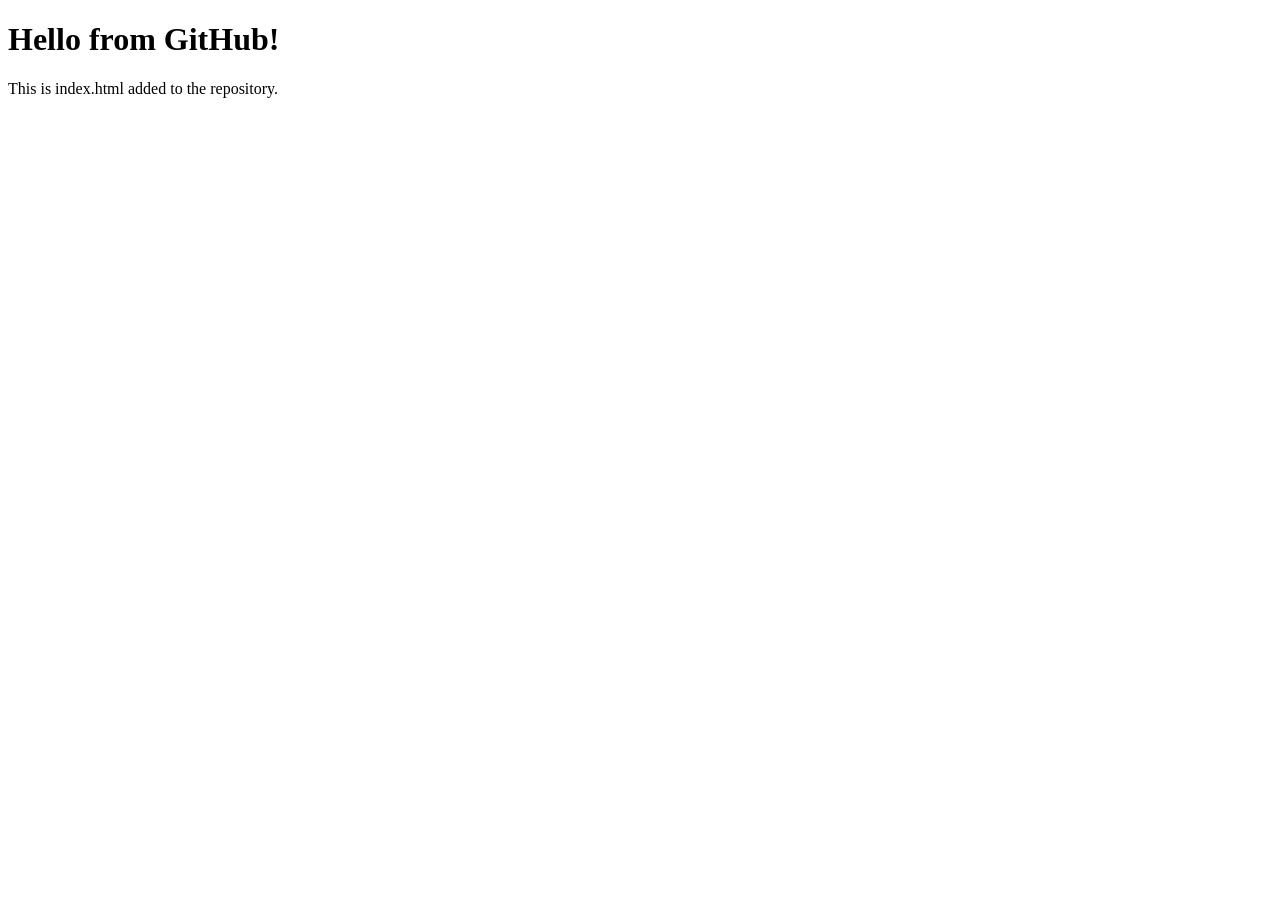
==== index.html @ 7e7c36d4 "html commit" ====
<!doctype html>
<html lang="en">
<head>
  <meta charset="utf-8" />
  <meta name="viewport" content="width=device-width,initial-scale=1" />
  <title>My GitHub Page</title>
</head>
<body>
  <h1>Hello from GitHub!</h1>
  <p>This is index.html added to the repository.</p>
</body>
</html>
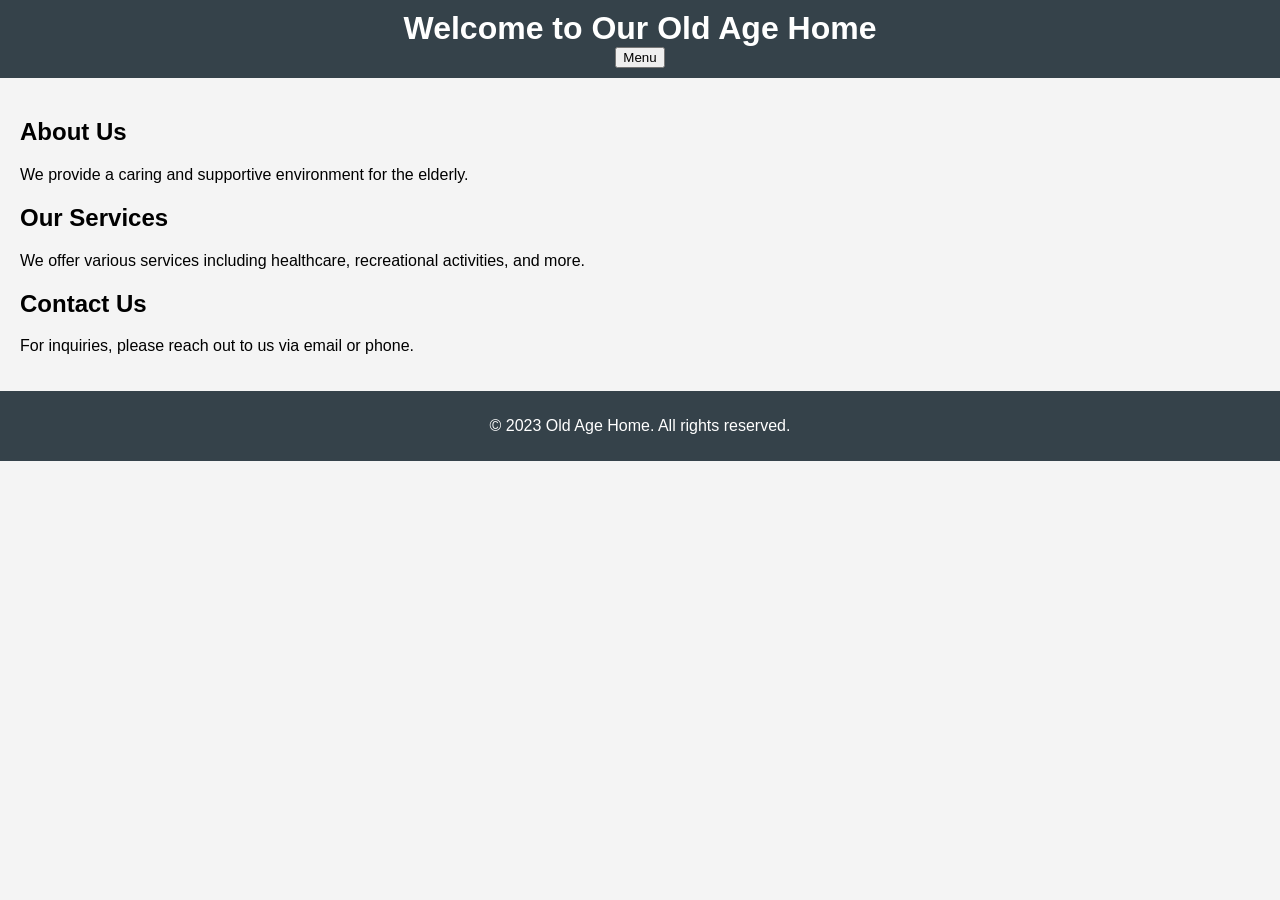
==== commit 0c19d3e0: "com1" ====
--- a/index.html
+++ b/index.html
@@ -1,12 +1,40 @@
-<!doctype html>
+<!DOCTYPE html>
 <html lang="en">
 <head>
-  <meta charset="utf-8" />
-  <meta name="viewport" content="width=device-width,initial-scale=1" />
-  <title>My GitHub Page</title>
+    <meta charset="UTF-8">
+    <meta name="viewport" content="width=device-width, initial-scale=1.0">
+    <title>Old Age Home</title>
+    <link rel="stylesheet" href="styles.css">
 </head>
 <body>
-  <h1>Hello from GitHub!</h1>
-  <p>This is index.html added to the repository.</p>
+    <header>
+        <h1>Welcome to Our Old Age Home</h1>
+        <button id="menu-toggle">Menu</button>
+        <nav id="menu" class="hidden">
+            <ul>
+                <li><a href="#about">About Us</a></li>
+                <li><a href="#services">Services</a></li>
+                <li><a href="#contact">Contact</a></li>
+            </ul>
+        </nav>
+    </header>
+    <main>
+        <section id="about">
+            <h2>About Us</h2>
+            <p>We provide a caring and supportive environment for the elderly.</p>
+        </section>
+        <section id="services">
+            <h2>Our Services</h2>
+            <p>We offer various services including healthcare, recreational activities, and more.</p>
+        </section>
+        <section id="contact">
+            <h2>Contact Us</h2>
+            <p>For inquiries, please reach out to us via email or phone.</p>
+        </section>
+    </main>
+    <footer>
+        <p>&copy; 2023 Old Age Home. All rights reserved.</p>
+    </footer>
+    <script src="scripts.js"></script>
 </body>
 </html>
--- a/styles.css
+++ b/styles.css
@@ -0,0 +1,62 @@
+body {
+    font-family: Arial, sans-serif;
+    margin: 0;
+    padding: 0;
+    background-color: #f4f4f4;
+}
+
+header {
+    background: #35424a;
+    color: #ffffff;
+    padding: 10px 0;
+    text-align: center;
+}
+
+h1 {
+    margin: 0;
+}
+
+nav {
+    margin: 20px 0;
+}
+
+nav ul {
+    list-style: none;
+    padding: 0;
+}
+
+nav ul li {
+    display: inline;
+    margin: 0 15px;
+}
+
+nav ul li a {
+    color: #ffffff;
+    text-decoration: none;
+}
+
+nav ul li a:hover {
+    text-decoration: underline;
+}
+
+main {
+    padding: 20px;
+}
+
+footer {
+    background: #35424a;
+    color: #ffffff;
+    text-align: center;
+    padding: 10px 0;
+    position: relative;
+    bottom: 0;
+    width: 100%;
+}
+
+.active {
+    display: block;
+}
+
+#menu {
+    display: none;
+}
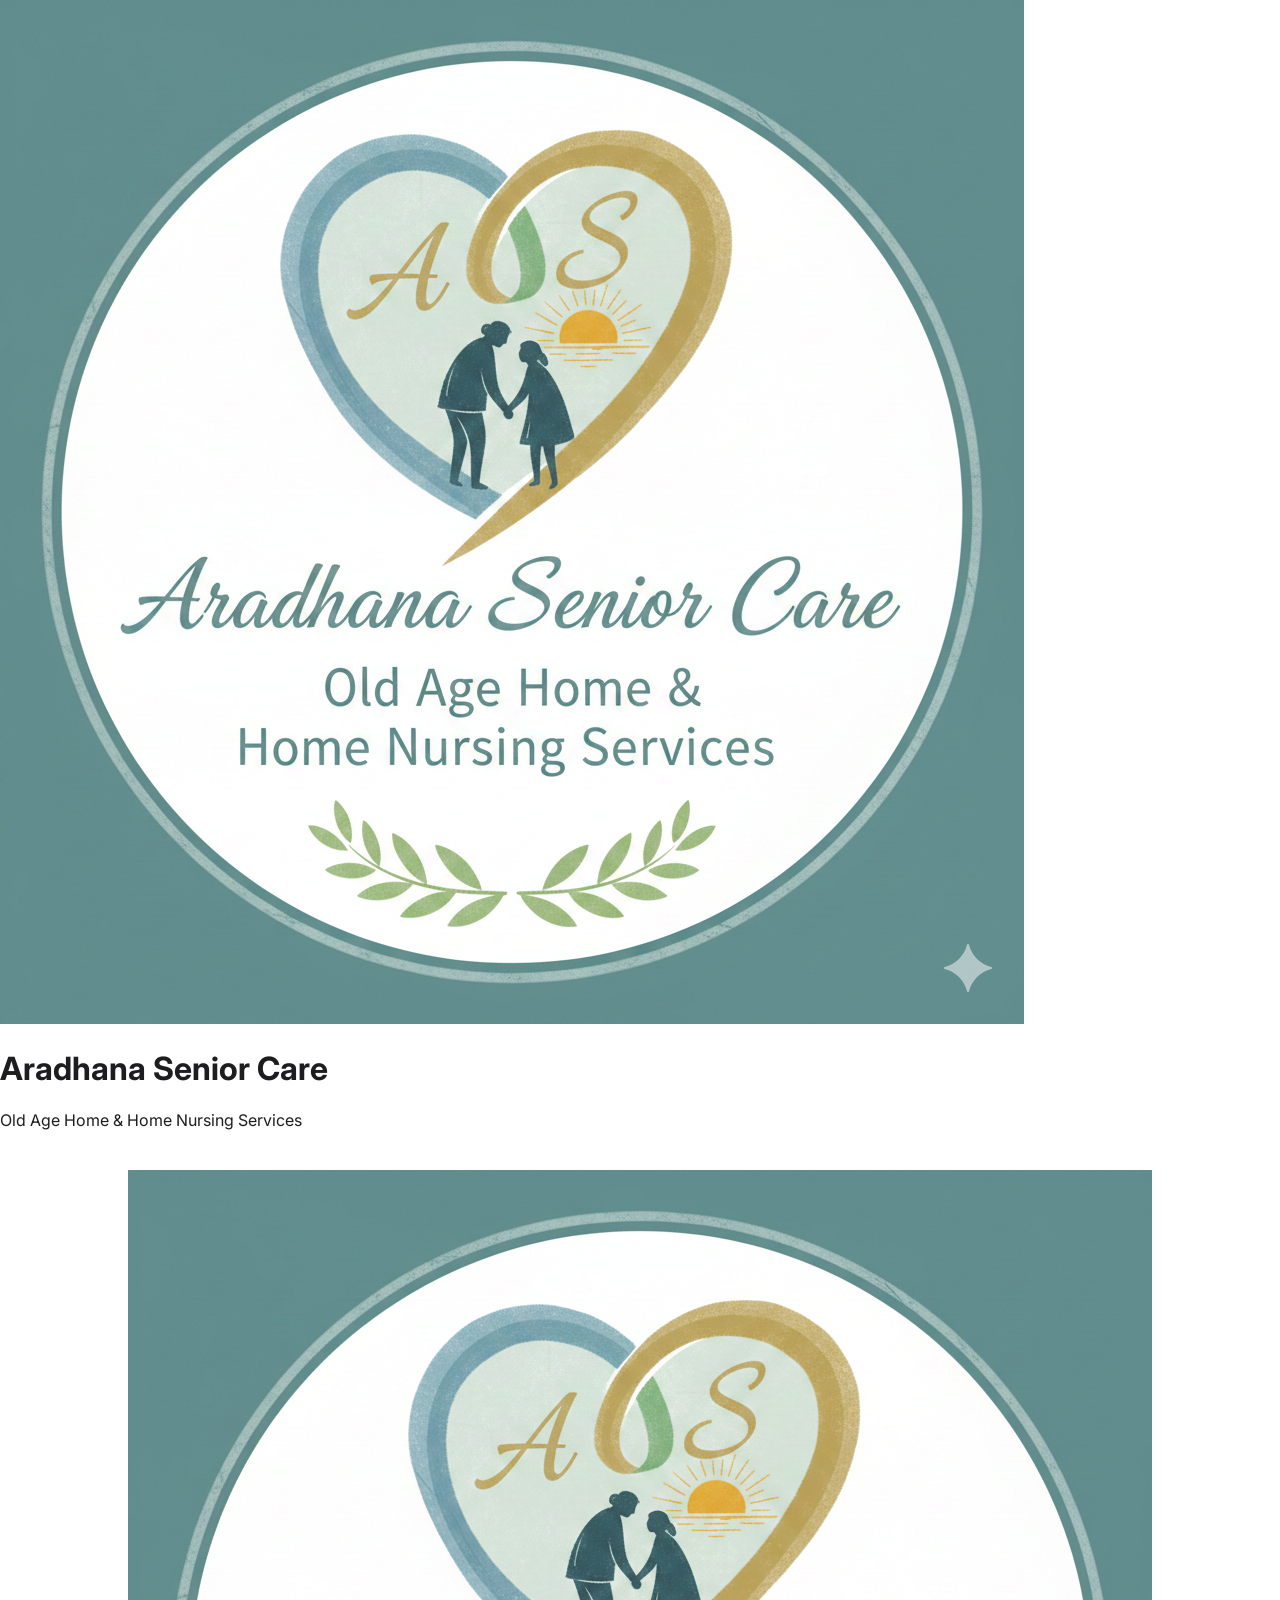
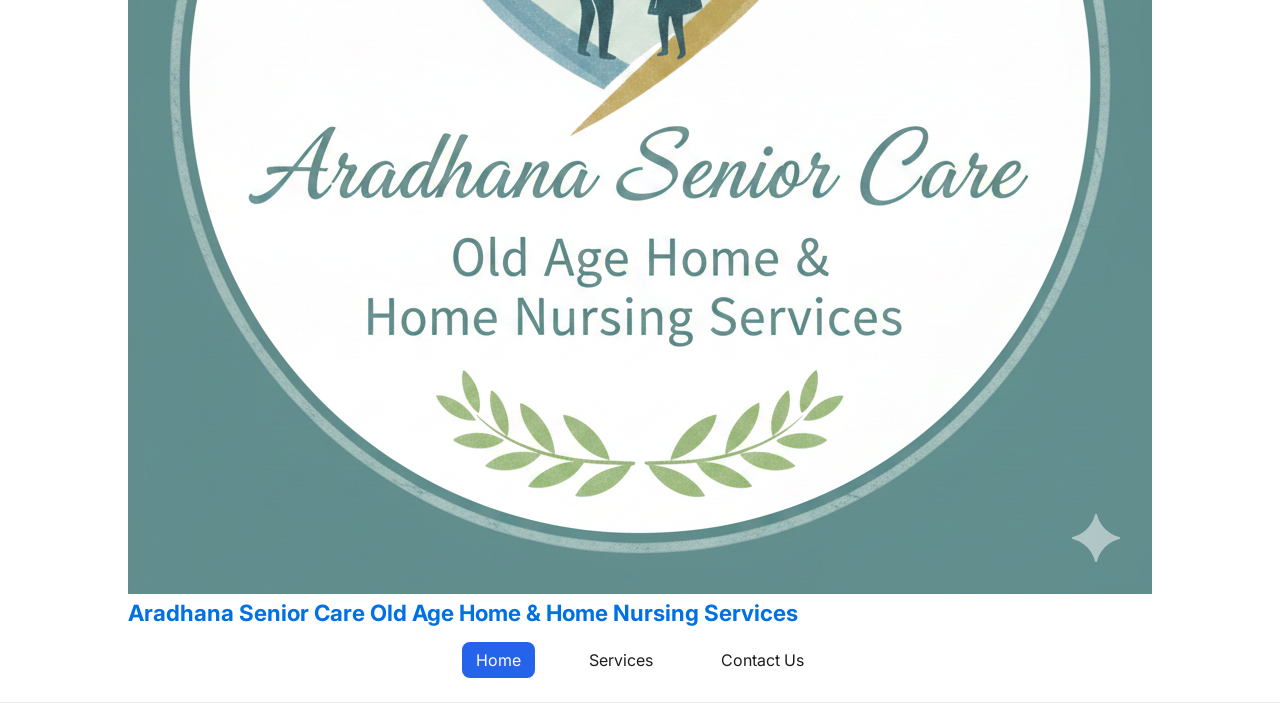
==== commit 8377eb7a: "updated" ====
--- a/index.html
+++ b/index.html
@@ -1,40 +1,47 @@
 <!DOCTYPE html>
 <html lang="en">
+
 <head>
     <meta charset="UTF-8">
     <meta name="viewport" content="width=device-width, initial-scale=1.0">
-    <title>Old Age Home</title>
-    <link rel="stylesheet" href="styles.css">
+    <title>Modern Web</title>
+    <link rel="stylesheet" href="style.css">
+    <link href="https://fonts.googleapis.com/css2?family=Inter:wght@300;500;700&display=swap" rel="stylesheet">
 </head>
+
 <body>
-    <header>
-        <h1>Welcome to Our Old Age Home</h1>
-        <button id="menu-toggle">Menu</button>
-        <nav id="menu" class="hidden">
-            <ul>
-                <li><a href="#about">About Us</a></li>
-                <li><a href="#services">Services</a></li>
-                <li><a href="#contact">Contact</a></li>
-            </ul>
-        </nav>
-    </header>
-    <main>
-        <section id="about">
-            <h2>About Us</h2>
-            <p>We provide a caring and supportive environment for the elderly.</p>
-        </section>
-        <section id="services">
-            <h2>Our Services</h2>
-            <p>We offer various services including healthcare, recreational activities, and more.</p>
-        </section>
-        <section id="contact">
-            <h2>Contact Us</h2>
-            <p>For inquiries, please reach out to us via email or phone.</p>
-        </section>
-    </main>
-    <footer>
-        <p>&copy; 2023 Old Age Home. All rights reserved.</p>
-    </footer>
-    <script src="scripts.js"></script>
+
+    <!-- Splash Screen -->
+    <div id="splash-screen">
+        <div class="splash-content">
+            <img src="logo.png" alt="Aradhana Logo" class="splash-logo">
+            <h1 class="splash-title">Aradhana Senior Care</h1>
+            <p class="splash-subtitle">Old Age Home & Home Nursing Services</p>
+        </div>
+    </div>
+
+    <nav>
+        <div class="logo">
+            <img src="logo.png" alt="Logo" class="logo-img">
+            <div class="logo-text">
+                <span class="logo-main">Aradhana Senior Care</span>
+                <span class="logo-tagline">Old Age Home & Home Nursing Services</span>
+            </div>
+        </div>
+        <ul class="nav-links">
+            <li><a href="home.html" class="active">Home</a></li>
+
+            <li><a href="services.html">Services</a></li>
+            <li><a href="contact.html">Contact Us</a></li>
+        </ul>
+    </nav>
+
+    <div id="content">
+        <!-- Dynamic content will be loaded here -->
+    </div>
+
+    <script src="https://code.jquery.com/jquery-3.7.1.min.js"></script>
+    <script src="script.js"></script>
 </body>
+
 </html>
--- a/style.css
+++ b/style.css
@@ -0,0 +1,197 @@
+:root {
+    --bg: #ffffff;
+    --text: #1d1d1f;
+    --accent: #0071e3;
+    --gray: #f5f5f7;
+    --nav-active-bg: #2563eb;   /* tweak if you prefer another color */
+    --nav-active-fg: #ffffff;
+    --nav-hover-bg: rgba(37, 99, 235, 0.12);
+}
+
+body {
+    margin: 0;
+    padding: 0;
+    font-family: 'Inter', sans-serif;
+    background-color: var(--bg);
+    color: var(--text);
+    overflow-x: hidden;
+}
+
+/* Navigation */
+nav {
+    display: flex;
+    flex-direction: column; /* Stack logo above links */
+    align-items: center;    /* Center everything horizontally */
+    padding: 1.5rem 0;
+    background: rgba(255, 255, 255, 0.8);
+    backdrop-filter: blur(10px);
+    position: sticky;
+    top: 0;
+    border-bottom: 1px solid #eaeaea;
+    z-index: 100;
+}
+
+.logo { 
+    margin-bottom: 1rem; /* Space between logo and menu */
+    font-weight: 700; 
+    font-size: 1.4rem; 
+}
+.logo span { color: var(--accent); }
+
+.nav-links {
+    display: flex;
+    justify-content: center; /* Centers the links themselves */
+    list-style: none;
+    gap: 40px;
+    padding: 0;
+    margin: 0;
+}
+
+.nav-links a {
+    display: inline-block;
+    padding: 8px 14px;
+    border-radius: 8px;
+    text-decoration: none;
+    color: inherit;              /* prevent default link blue */
+    transition: background-color 0.2s ease, color 0.2s ease;
+}
+
+.nav-links a:visited {
+    color: inherit;
+}
+
+.nav-links a:hover {
+    background-color: var(--nav-hover-bg);
+}
+
+.nav-links a:focus-visible {
+    outline: 2px solid var(--nav-active-bg);
+    outline-offset: 2px;
+}
+
+.nav-links a.active,
+.nav-links a[aria-current="page"] {
+    background-color: var(--nav-active-bg);
+    color: var(--nav-active-fg);
+}
+
+/* Layout */
+.container {
+    padding: 80px 10%;
+    text-align: center;
+}
+
+.hero h1 {
+    font-size: 4.5rem;
+    margin-bottom: 20px;
+    letter-spacing: -3px;
+}
+
+.gradient-text {
+    background: linear-gradient(90deg, #0071e3, #2997ff);
+    -webkit-background-clip: text;
+    -webkit-text-fill-color: transparent;
+}
+
+/* Cards */
+.card-grid {
+    display: grid;
+    grid-template-columns: repeat(auto-fit, minmax(250px, 1fr));
+    gap: 20px;
+    margin-top: 50px;
+}
+
+.card {
+    background: var(--gray);
+    padding: 40px 20px;
+    border-radius: 24px;
+    transition: transform 0.3s ease;
+}
+
+.card:hover { transform: translateY(-10px); }
+
+/* Buttons */
+.btn-primary {
+    background: var(--accent);
+    color: white;
+    padding: 15px 35px;
+    border: none;
+    border-radius: 50px;
+    font-weight: 600;
+    cursor: pointer;
+    transition: 0.3s;
+}
+
+.btn-primary:hover { opacity: 0.9; transform: scale(1.05); }
+
+/* Contact Form Specific Styles */
+.contact-wrapper {
+    max-width: 500px;
+    margin: 40px auto;
+    background: var(--gray);
+    padding: 40px;
+    border-radius: 24px;
+}
+
+.form-group {
+    margin-bottom: 15px;
+}
+
+input, textarea {
+    width: 100%;
+    padding: 15px;
+    border: 1px solid #ddd;
+    border-radius: 12px;
+    font-family: 'Inter', sans-serif;
+    font-size: 1rem;
+    box-sizing: border-box; /* Ensures padding doesn't break width */
+    transition: border-color 0.3s;
+}
+
+input:focus, textarea:focus {
+    outline: none;
+    border-color: var(--accent);
+}
+
+#contact-form button {
+    width: 100%;
+    margin-top: 10px;
+}
+
+/* Contact Card Styling */
+.contact-card {
+    max-width: 600px;
+    margin: 40px auto;
+    background: var(--gray);
+    padding: 50px;
+    border-radius: 32px; /* Extra rounded for a modern look */
+    box-shadow: 0 10px 30px rgba(0,0,0,0.05);
+    text-align: center;
+}
+
+.info-item {
+    margin-bottom: 30px;
+}
+
+.info-item small {
+    display: block;
+    text-transform: uppercase;
+    letter-spacing: 2px;
+    color: var(--accent);
+    font-weight: 700;
+    margin-bottom: 10px;
+}
+
+.info-item h3 {
+    font-weight: 500;
+    font-size: 1.4rem;
+    line-height: 1.4;
+    margin: 0;
+}
+
+.divider {
+    border: 0;
+    border-top: 1px solid #ddd;
+    margin: 30px auto;
+    width: 50%;
+}
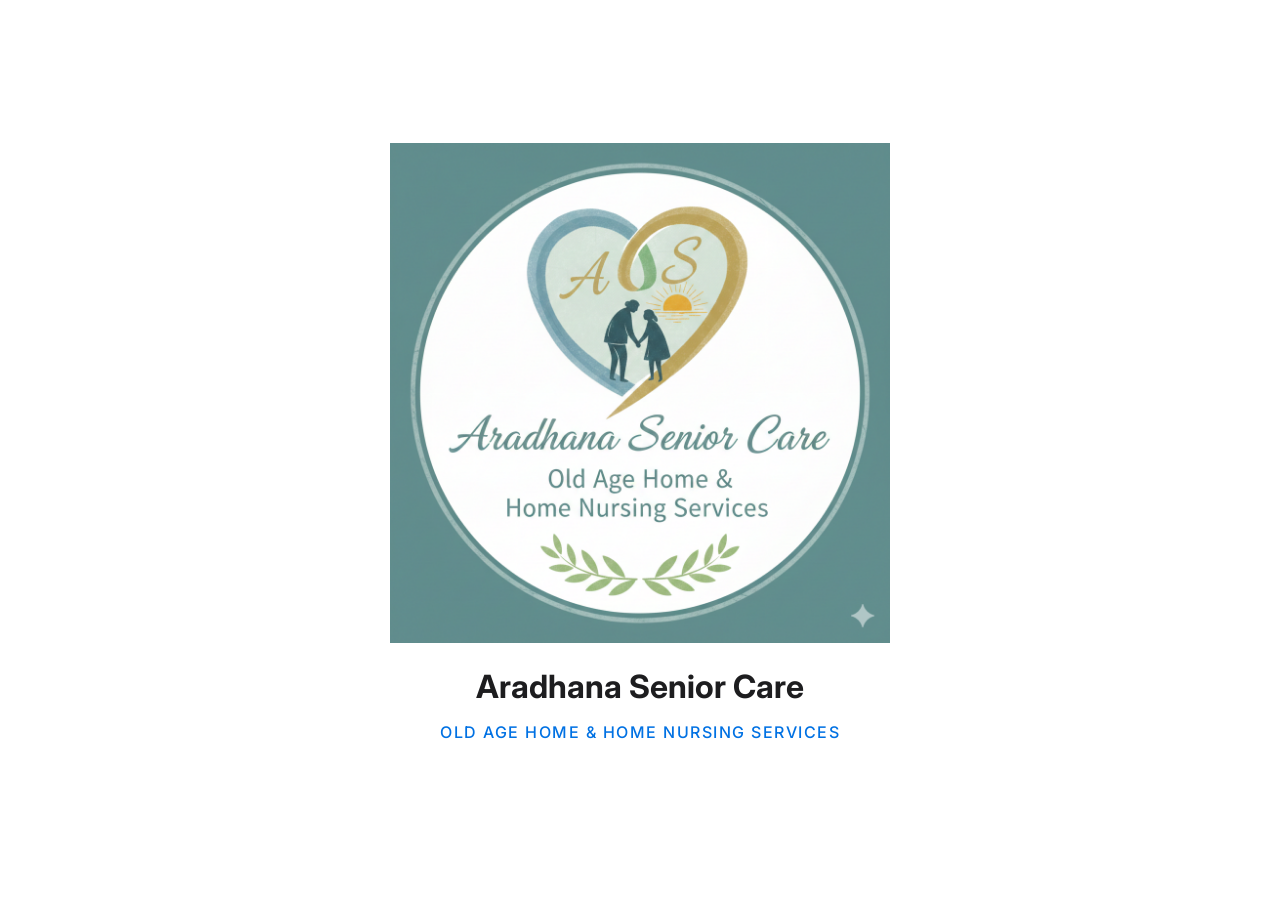
==== commit f17fb3a0: "updated" ====
--- a/index.html
+++ b/index.html
@@ -3,6 +3,7 @@
 
 <head>
     <meta charset="UTF-8">
+    <meta http-equiv="X-UA-Compatible" content="IE=edge">
     <meta name="viewport" content="width=device-width, initial-scale=1.0">
     <title>Modern Web</title>
     <link rel="stylesheet" href="style.css">
--- a/style.css
+++ b/style.css
@@ -3,9 +3,6 @@
     --text: #1d1d1f;
     --accent: #0071e3;
     --gray: #f5f5f7;
-    --nav-active-bg: #2563eb;   /* tweak if you prefer another color */
-    --nav-active-fg: #ffffff;
-    --nav-hover-bg: rgba(37, 99, 235, 0.12);
 }
 
 body {
@@ -20,27 +17,75 @@
 /* Navigation */
 nav {
     display: flex;
-    flex-direction: column; /* Stack logo above links */
-    align-items: center;    /* Center everything horizontally */
-    padding: 1.5rem 0;
+    flex-direction: row;
+    justify-content: center;
+    /* Center menu */
+    align-items: center;
+    padding: 1rem 5%;
     background: rgba(255, 255, 255, 0.8);
     backdrop-filter: blur(10px);
     position: sticky;
     top: 0;
     border-bottom: 1px solid #eaeaea;
     z-index: 100;
-}
-
-.logo { 
-    margin-bottom: 1rem; /* Space between logo and menu */
-    font-weight: 700; 
-    font-size: 1.4rem; 
-}
-.logo span { color: var(--accent); }
+    position: relative;
+    /* For absolute logo */
+    min-height: 70px;
+    /* Increased from 60px */
+}
+
+.logo {
+    margin-bottom: 0;
+    display: flex;
+    flex-direction: row;
+    /* Horizontal layout for image + text */
+    align-items: center;
+    /* Vertically center them */
+    text-align: left;
+    line-height: 1.2;
+    position: absolute;
+    left: 5%;
+    top: 50%;
+    transform: translateY(-50%);
+    gap: 15px;
+    /* Space between logo and text */
+}
+
+.logo-img {
+    height: 60px;
+    /* Increased from 50px */
+    width: auto;
+    transition: transform 0.3s ease;
+}
+
+.logo-img:hover {
+    transform: scale(1.1);
+}
+
+.logo-text {
+    display: flex;
+    flex-direction: column;
+}
+
+.logo-main {
+    font-weight: 700;
+    font-size: 1.5rem;
+    color: var(--text);
+    margin-bottom: 4px;
+}
+
+.logo-tagline {
+    font-size: 0.85rem;
+    color: var(--accent);
+    font-weight: 500;
+    text-transform: uppercase;
+    letter-spacing: 1px;
+}
 
 .nav-links {
     display: flex;
-    justify-content: center; /* Centers the links themselves */
+    justify-content: center;
+    /* Centers the links themselves */
     list-style: none;
     gap: 40px;
     padding: 0;
@@ -48,47 +93,77 @@
 }
 
 .nav-links a {
-    display: inline-block;
-    padding: 8px 14px;
-    border-radius: 8px;
     text-decoration: none;
-    color: inherit;              /* prevent default link blue */
-    transition: background-color 0.2s ease, color 0.2s ease;
-}
-
-.nav-links a:visited {
-    color: inherit;
+    color: var(--text);
+    font-weight: 500;
+    font-size: 0.95rem;
+    padding: 8px 16px;
+    /* Added padding for background */
+    border-radius: 20px;
+    /* Rounded pill shape */
+    transition: 0.3s;
 }
 
 .nav-links a:hover {
-    background-color: var(--nav-hover-bg);
-}
-
-.nav-links a:focus-visible {
-    outline: 2px solid var(--nav-active-bg);
-    outline-offset: 2px;
-}
-
-.nav-links a.active,
-.nav-links a[aria-current="page"] {
-    background-color: var(--nav-active-bg);
-    color: var(--nav-active-fg);
+    color: var(--accent);
+    background: rgba(0, 113, 227, 0.1);
+    /* Light blue bg on hover */
+}
+
+.nav-links a.active {
+    color: white;
+    /* White text */
+    background: var(--accent);
+    /* Solid blue bg */
 }
 
 /* Layout */
 .container {
     padding: 80px 10%;
     text-align: center;
+    position: relative;
+    /* Context for overlay */
+}
+
+/* Hero Section */
+.hero {
+    background: linear-gradient(rgba(0, 0, 0, 0.4), rgba(0, 0, 0, 0.4)), url('hero-bg.png');
+    background-size: cover;
+    background-position: center;
+    background-attachment: fixed;
+    /* Parallax-ish */
+    color: white;
+    padding: 5vh 10%;
+    /* More vertical spacing */
+    min-height: 25vh;
+    display: flex;
+    flex-direction: column;
+    justify-content: center;
+    align-items: center;
 }
 
 .hero h1 {
-    font-size: 4.5rem;
+    font-size: 3.5rem;
+    /* Slightly smaller for better mobile fit */
     margin-bottom: 20px;
-    letter-spacing: -3px;
+    letter-spacing: -1px;
+    text-shadow: 0 4px 10px rgba(0, 0, 0, 0.3);
+    /* Legibility */
+    line-height: 1.2;
+}
+
+.hero-sub {
+    font-size: 1.4rem;
+    font-weight: 500;
+    margin-bottom: 30px;
+    text-shadow: 0 2px 5px rgba(0, 0, 0, 0.5);
+    opacity: 0.95;
 }
 
 .gradient-text {
-    background: linear-gradient(90deg, #0071e3, #2997ff);
+    /* Gradient text on dark background does not work well usually, changing to white or a bright accent */
+    background: linear-gradient(90deg, #60a5fa, #ffffff);
+    /* Lighter blue to white */
     -webkit-background-clip: text;
     -webkit-text-fill-color: transparent;
 }
@@ -108,7 +183,9 @@
     transition: transform 0.3s ease;
 }
 
-.card:hover { transform: translateY(-10px); }
+.card:hover {
+    transform: translateY(-10px);
+}
 
 /* Buttons */
 .btn-primary {
@@ -122,7 +199,10 @@
     transition: 0.3s;
 }
 
-.btn-primary:hover { opacity: 0.9; transform: scale(1.05); }
+.btn-primary:hover {
+    opacity: 0.9;
+    transform: scale(1.05);
+}
 
 /* Contact Form Specific Styles */
 .contact-wrapper {
@@ -137,18 +217,21 @@
     margin-bottom: 15px;
 }
 
-input, textarea {
+input,
+textarea {
     width: 100%;
     padding: 15px;
     border: 1px solid #ddd;
     border-radius: 12px;
     font-family: 'Inter', sans-serif;
     font-size: 1rem;
-    box-sizing: border-box; /* Ensures padding doesn't break width */
+    box-sizing: border-box;
+    /* Ensures padding doesn't break width */
     transition: border-color 0.3s;
 }
 
-input:focus, textarea:focus {
+input:focus,
+textarea:focus {
     outline: none;
     border-color: var(--accent);
 }
@@ -164,8 +247,9 @@
     margin: 40px auto;
     background: var(--gray);
     padding: 50px;
-    border-radius: 32px; /* Extra rounded for a modern look */
-    box-shadow: 0 10px 30px rgba(0,0,0,0.05);
+    border-radius: 32px;
+    /* Extra rounded for a modern look */
+    box-shadow: 0 10px 30px rgba(0, 0, 0, 0.05);
     text-align: center;
 }
 
@@ -194,4 +278,84 @@
     border-top: 1px solid #ddd;
     margin: 30px auto;
     width: 50%;
+}
+
+/* Mobile Responsiveness */
+@media (max-width: 768px) {
+    nav {
+        flex-direction: column;
+        gap: 20px;
+        justify-content: flex-start;
+        min-height: auto;
+        padding: 1.5rem 0;
+    }
+
+    .logo {
+        position: static;
+        transform: none;
+        flex-direction: column;
+        /* Stack image on top of text for mobile if needed, or keep row */
+        align-items: center;
+        text-align: center;
+        margin-bottom: 10px;
+    }
+
+    .logo-text {
+        align-items: center;
+    }
+}
+
+/* Splash Screen */
+#splash-screen {
+    position: fixed;
+    top: 0;
+    left: 0;
+    width: 100%;
+    height: 100%;
+    background: #ffffff;
+    display: flex;
+    justify-content: center;
+    align-items: center;
+    z-index: 9999;
+}
+
+.splash-content {
+    text-align: center;
+    animation: fadeInUp 0.8s ease-out;
+}
+
+.splash-logo {
+    width: 500px;
+    max-width: 90vw;
+    /* Ensure it doesn't overflow small screens */
+    height: auto;
+    margin-bottom: 20px;
+}
+
+.splash-title {
+    font-size: 2rem;
+    font-weight: 700;
+    color: var(--text);
+    margin: 0;
+    margin-bottom: 10px;
+}
+
+.splash-subtitle {
+    font-size: 1rem;
+    color: var(--accent);
+    text-transform: uppercase;
+    letter-spacing: 1.5px;
+    font-weight: 500;
+}
+
+@keyframes fadeInUp {
+    from {
+        opacity: 0;
+        transform: translateY(20px);
+    }
+
+    to {
+        opacity: 1;
+        transform: translateY(0);
+    }
 }
